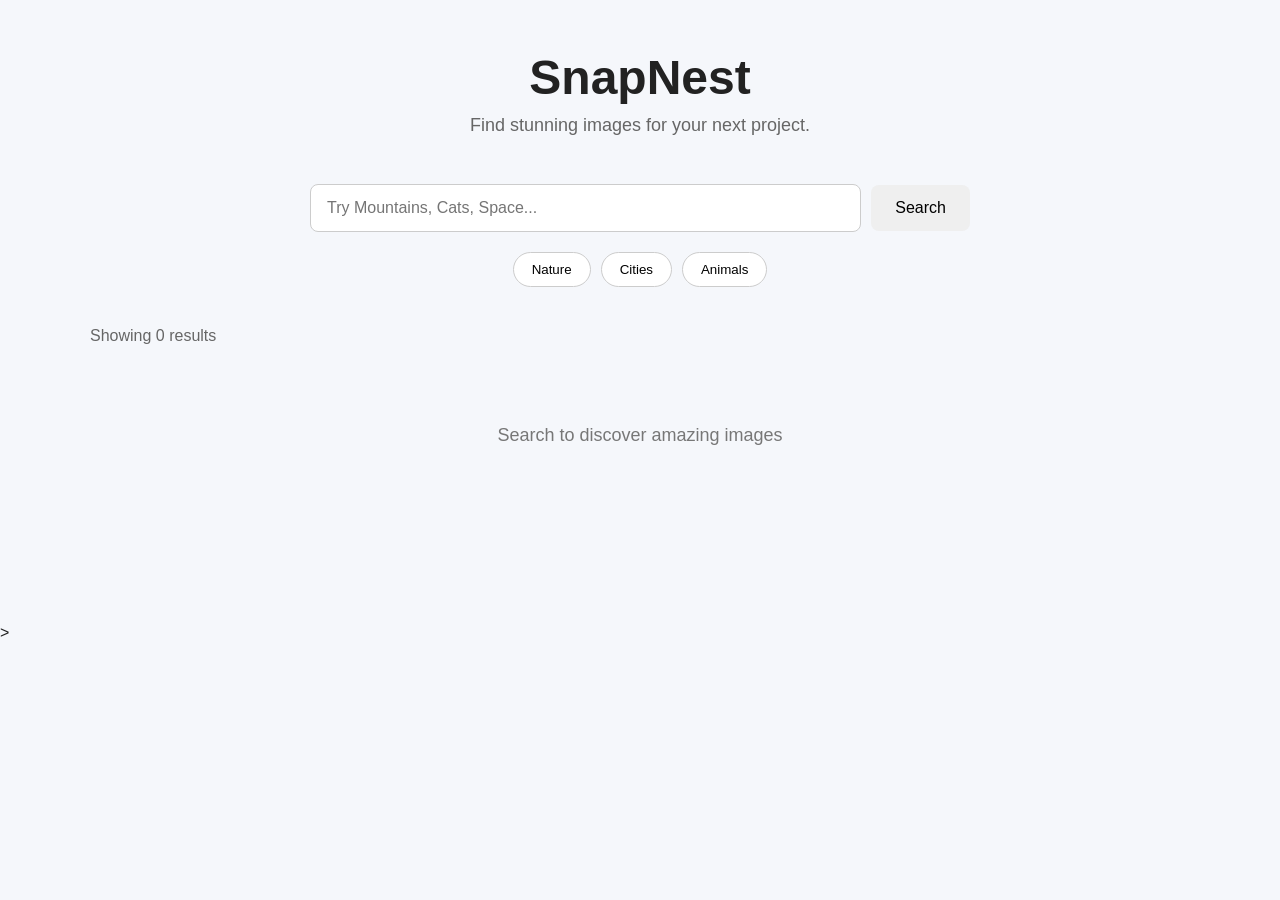
==== index.html @ 141025e4 "Build SnapNest Part 1 UI" ====
<!DOCTYPE html>
<html lang="en">
<head>
  <meta charset="UTF-8">
  <meta name="viewport" content="width=device-width, initial-scale=1.0">
  <title>SnapNest</title>
  <link rel="stylesheet" href="styles.css">
</head>

<body>
    <header id ="top-bar">
        <h1>SnapNest</h1>
        <p>Find stunning images for your next project.</p>
    </header>
    <form class="search-form">
        <label for="search-input">Search for images:</label>
        <input type="search" id="search-input" placeholder="Try Mountains, Cats, Space...">
        <button id="search-btn" type="submit">Search</button>
    </form>
    <div id="quick-picks"> 
        <button>Nature</button>
        <button>Cities</button>
        <button>Animals</button>
    </div>
    <main class="container">
        <p id="result-count">Showing 0 results</p>
        <p id="empty-state">Search to discover amazing images</p>
        <section id="results"> </section>
    </main>

  <script src="script.js"></script>
</body>
</html>>
---- styles.css ----
* {
  box-sizing: border-box;
}

body {
  margin: 0;
  font-family: Arial, sans-serif;
  background: #f5f7fb;
  color: #222;
}

/* Header */

#top-bar {
  text-align: center;
  padding: 50px 20px 30px;
}

#top-bar h1 {
  margin: 0;
  font-size: 48px;
}

#top-bar p {
  margin-top: 10px;
  color: #666;
  font-size: 18px;
}

/* Search */

.search-form {
  max-width: 700px;
  margin: 0 auto;
  display: flex;
  gap: 10px;
  align-items: center;
  padding: 0 20px;
}

.search-form label {
  position: absolute;
  left: -9999px;
}

#search-input {
  flex: 1;
  padding: 14px 16px;
  font-size: 16px;
  border: 1px solid #ccc;
  border-radius: 8px;
}

#search-btn {
  padding: 14px 24px;
  border: none;
  border-radius: 8px;
  cursor: pointer;
  font-size: 16px;
}

/* Quick picks */

#quick-picks {
  display: flex;
  justify-content: center;
  gap: 10px;
  margin: 20px 0 40px;
}

#quick-picks button {
  padding: 9px 18px;
  border: 1px solid #ccc;
  border-radius: 20px;
  background: white;
  cursor: pointer;
}

/* Main content */

.container {
  width: 90%;
  max-width: 1100px;
  margin: 0 auto;
}

#result-count {
  color: #666;
  margin-bottom: 20px;
}

#empty-state {
  text-align: center;
  padding: 60px 20px;
  color: #777;
  font-size: 18px;
}

/* Results */

#results {
  display: grid;
  grid-template-columns: repeat(auto-fill, minmax(220px, 1fr));
  gap: 20px;
  min-height: 100px;
}

#results img {
  width: 100%;
  height: 250px;
  object-fit: cover;
  border-radius: 10px;
  display: block;
}

/* Mobile */

@media (max-width: 700px) {
  .search-form {
    flex-direction: column;
  }

  #search-input,
  #search-btn {
    width: 100%;
  }

  #results {
    grid-template-columns: 1fr;
  }

  #top-bar h1 {
    font-size: 36px;
  }
}
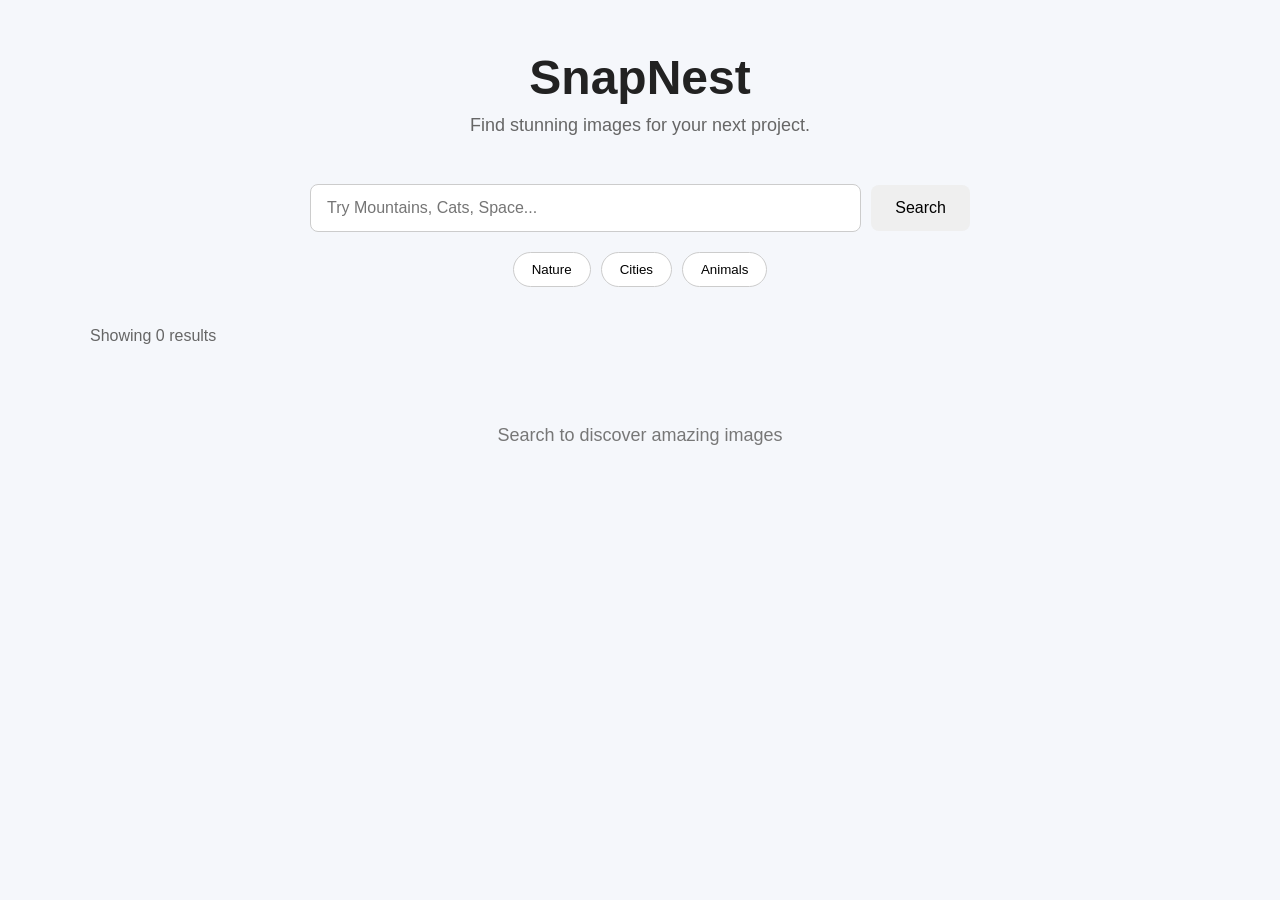
==== commit e411c1db: "Complete Part 2 fetch and render" ====
--- a/index.html
+++ b/index.html
@@ -12,7 +12,7 @@
         <h1>SnapNest</h1>
         <p>Find stunning images for your next project.</p>
     </header>
-    <form class="search-form">
+    <form class="search-form" id="search-form">
         <label for="search-input">Search for images:</label>
         <input type="search" id="search-input" placeholder="Try Mountains, Cats, Space...">
         <button id="search-btn" type="submit">Search</button>
@@ -30,4 +30,4 @@
 
   <script src="script.js"></script>
 </body>
-</html>>+</html>
